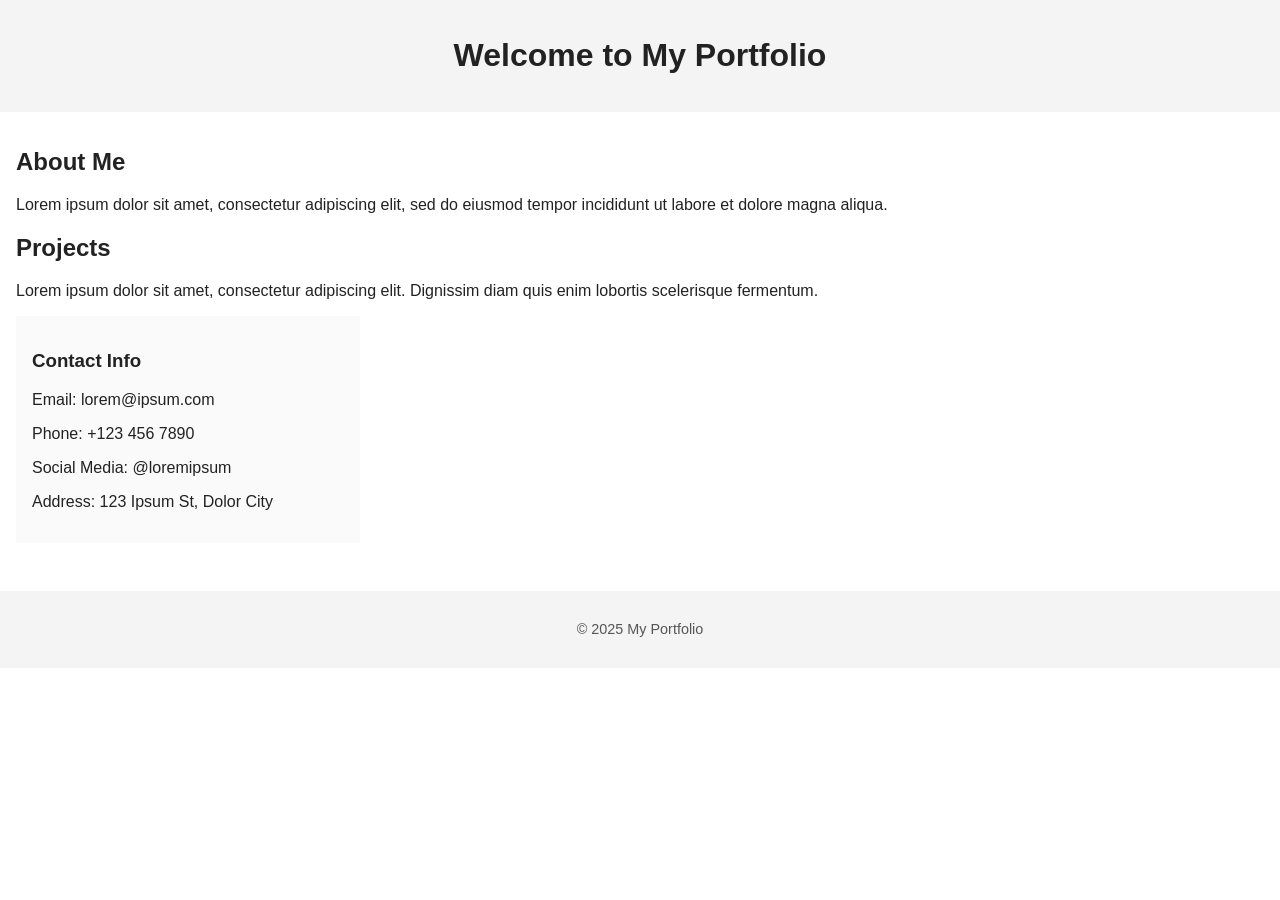
==== 07-js_html_css_dom/project_draft/index.html @ 596f8c37 "created portfolio craft" ====
<!DOCTYPE html>
<html lang="en">
<head>
  <meta charset="UTF-8" />
  <meta name="viewport" content="width=device-width, initial-scale=1.0"/>
  <title>My Portfolio</title>
  <link rel="stylesheet" href="style.css">
</head>
<body>
    <header>
        <h1>Welcome to My Portfolio</h1>
    </header>

    <main>
        <section class="main-content">
            <h2>About Me</h2>
            <p>Lorem ipsum dolor sit amet, consectetur adipiscing elit, sed do eiusmod tempor incididunt ut labore et dolore magna aliqua.</p>

        <h2>Projects</h2>
            <p>Lorem ipsum dolor sit amet, consectetur adipiscing elit. Dignissim diam quis enim lobortis scelerisque fermentum.</p>
        </section>

        <aside class="sidebar">
            <h3>Contact Info</h3>
            <p>Email: lorem@ipsum.com</p>
            <p>Phone: +123 456 7890</p>
            <p>Social Media: @loremipsum</p>
            <p>Address: 123 Ipsum St, Dolor City</p>
        </aside>
    </main>

    <footer>
        <p>&copy; 2025 My Portfolio</p>
    </footer>
</body>
</html>
---- 07-js_html_css_dom/project_draft/style.css ----
html {
  font-size: 16px;
}

body {
  margin: 0;
  font-family: Arial, sans-serif;
  background-color: #ffffff;
  color: #222222;
}

header, footer {
  background-color: #f4f4f4;
  text-align: center;
  padding: 1rem;
}

main {
  display: flex;
  flex-wrap: wrap;
  padding: 1rem;
}

.main-content {
  flex: 0 0 75%;
  padding-right: 1rem;
}

.sidebar {
  flex: 0 0 25%;
  background-color: #fafafa;
  padding: 1rem;
}

footer {
  margin-top: 2rem;
  font-size: 0.9rem;
  color: #555;
}
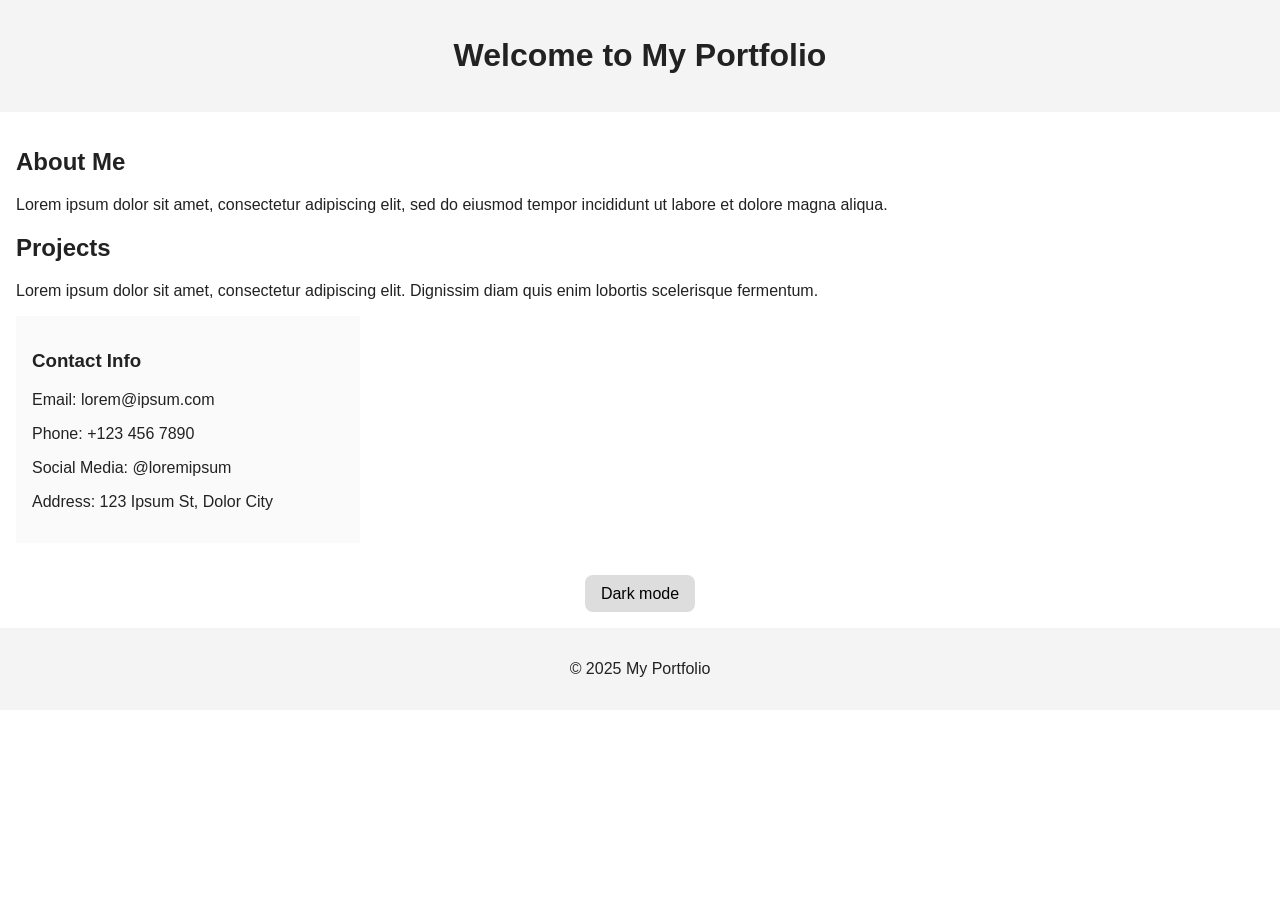
==== commit 874a5dae: "add dark mode btn" ====
--- a/07-js_html_css_dom/project_draft/index.html
+++ b/07-js_html_css_dom/project_draft/index.html
@@ -29,8 +29,21 @@
         </aside>
     </main>
 
+    <button id="mainBtn">Dark mode</button>
+
     <footer>
         <p>&copy; 2025 My Portfolio</p>
     </footer>
+
+    <script>
+        const btn = document.getElementById('mainBtn');
+        btn.addEventListener('click', () => {
+            document.body.classList.toggle('dark-mode');
+            btn.textContent = document.body.classList.contains('dark-mode') ? 'Light mode' : 'Dark mode';
+            console.log("The button was clicked!")
+        });
+    </script>
 </body>
 </html>
+
+
--- a/07-js_html_css_dom/project_draft/style.css
+++ b/07-js_html_css_dom/project_draft/style.css
@@ -32,8 +32,38 @@
   padding: 1rem;
 }
 
-footer {
-  margin-top: 2rem;
-  font-size: 0.9rem;
-  color: #555;
+#mainBtn {
+  display: block;
+  margin: 1rem auto;
+  padding: 0.6rem 1rem;
+  font-size: 1rem;
+  cursor: pointer;
+  border: none;
+  border-radius: 0.5rem;
+  background-color: #ddd;
+  transition: background-color 0.3s;
 }
+
+#mainBtn:hover {
+  background-color: #ccc;
+}
+
+/* Dark mode styles */
+.dark-mode {
+  background-color: #1e1e1e;
+  color: #f5f5f5;
+}
+
+.dark-mode header,
+.dark-mode footer {
+  background-color: #333;
+}
+
+.dark-mode .sidebar {
+  background-color: #2a2a2a;
+}
+
+.dark-mode #mainBtn {
+  background-color: #444;
+  color: #fff;
+}
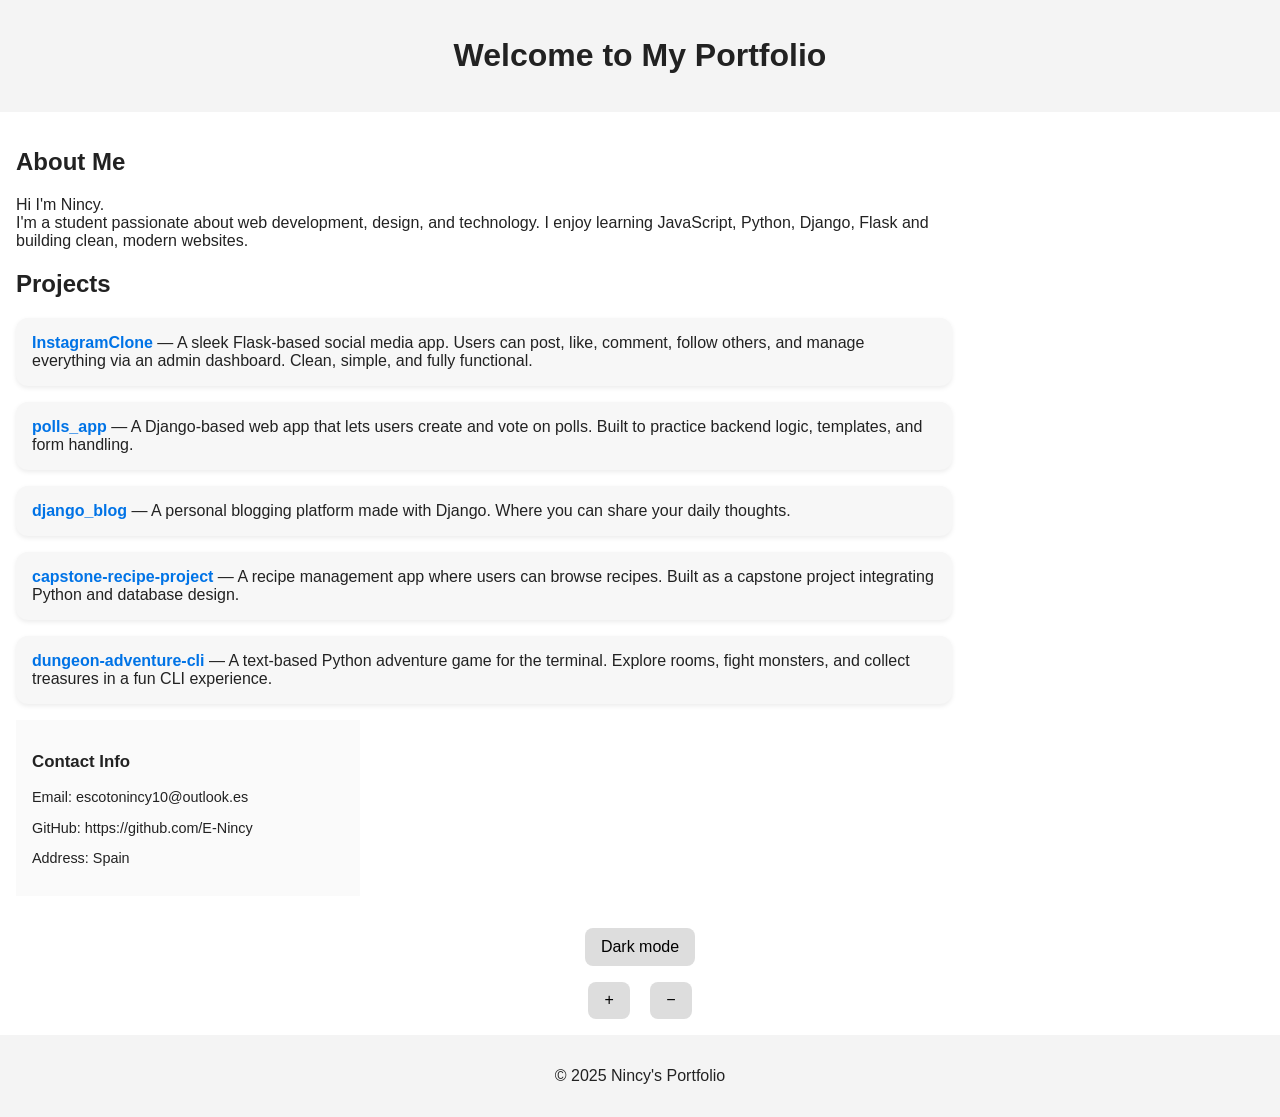
==== commit f6930d3c: "add my info and more btns" ====
--- a/07-js_html_css_dom/project_draft/index.html
+++ b/07-js_html_css_dom/project_draft/index.html
@@ -3,7 +3,7 @@
 <head>
   <meta charset="UTF-8" />
   <meta name="viewport" content="width=device-width, initial-scale=1.0"/>
-  <title>My Portfolio</title>
+  <title>Nincy's Portfolio</title>
   <link rel="stylesheet" href="style.css">
 </head>
 <body>
@@ -14,33 +14,63 @@
     <main>
         <section class="main-content">
             <h2>About Me</h2>
-            <p>Lorem ipsum dolor sit amet, consectetur adipiscing elit, sed do eiusmod tempor incididunt ut labore et dolore magna aliqua.</p>
+            <p>Hi I'm Nincy. <br>
+                I'm a student passionate about web development, design, and technology. I enjoy learning JavaScript, Python, Django, Flask and building clean, modern websites.</p>
 
-        <h2>Projects</h2>
-            <p>Lorem ipsum dolor sit amet, consectetur adipiscing elit. Dignissim diam quis enim lobortis scelerisque fermentum.</p>
+            <h2>Projects</h2>
+            <ul class="projects">
+            <li><strong><a href="https://github.com/E-Nincy/InstagramClone" target="_blank">InstagramClone</a></strong> — A sleek Flask-based social media app. Users can post, like, comment, follow others, and manage everything via an admin dashboard. Clean, simple, and fully functional.</li>
+            <li><strong><a href="https://github.com/E-Nincy/polls_app" target="_blank">polls_app</a></strong> — A Django-based web app that lets users create and vote on polls. Built to practice backend logic, templates, and form handling.</li>
+            <li><strong><a href="https://github.com/E-Nincy/django_blog" target="_blank">django_blog</a></strong> — A personal blogging platform made with Django. Where you can share your daily thoughts.</li>
+            <li><strong><a href="https://github.com/E-Nincy/capstone-recipe-project" target="_blank">capstone-recipe-project</a></strong> — A recipe management app where users can browse recipes. Built as a capstone project integrating Python and database design.</li>
+            <li><strong><a href="https://github.com/E-Nincy/dungeon-adventure-cli" target="_blank">dungeon-adventure-cli</a></strong> — A text-based Python adventure game for the terminal. Explore rooms, fight monsters, and collect treasures in a fun CLI experience.</li>
+            </ul>
         </section>
 
         <aside class="sidebar">
             <h3>Contact Info</h3>
-            <p>Email: lorem@ipsum.com</p>
-            <p>Phone: +123 456 7890</p>
-            <p>Social Media: @loremipsum</p>
-            <p>Address: 123 Ipsum St, Dolor City</p>
+            <p>Email: escotonincy10@outlook.es</p>
+            <p>GitHub: https://github.com/E-Nincy </p>
+            <p>Address: Spain</p>
         </aside>
     </main>
 
-    <button id="mainBtn">Dark mode</button>
+    <!-- Buttonss -->
+    <div class="controls">
+        <button id="mainBtn">Dark mode</button>
+        <button id="increase">+</button>
+        <button id="decrease">−</button>
+    </div>
 
     <footer>
-        <p>&copy; 2025 My Portfolio</p>
+        <p>&copy; 2025 Nincy's Portfolio</p>
     </footer>
 
     <script>
+        // Dark mode btn
         const btn = document.getElementById('mainBtn');
         btn.addEventListener('click', () => {
             document.body.classList.toggle('dark-mode');
-            btn.textContent = document.body.classList.contains('dark-mode') ? 'Light mode' : 'Dark mode';
-            console.log("The button was clicked!")
+            btn.textContent = document.body.classList.contains('dark-mode')
+                ? 'Light mode'
+                : 'Dark mode';
+        });
+
+        // Text size controls
+        const increaseBtn = document.getElementById('increase');
+        const decreaseBtn = document.getElementById('decrease');
+        let currentSize = 16;
+
+        increaseBtn.addEventListener('click', () => {
+            currentSize += 1;
+            document.documentElement.style.fontSize = `${currentSize}px`;
+        });
+
+        decreaseBtn.addEventListener('click', () => {
+            if (currentSize > 10) {
+                currentSize -= 1;
+                document.documentElement.style.fontSize = `${currentSize}px`;
+            }
         });
     </script>
 </body>
--- a/07-js_html_css_dom/project_draft/style.css
+++ b/07-js_html_css_dom/project_draft/style.css
@@ -7,6 +7,7 @@
   font-family: Arial, sans-serif;
   background-color: #ffffff;
   color: #222222;
+  font-size: 1rem;
 }
 
 header, footer {
@@ -24,12 +25,14 @@
 .main-content {
   flex: 0 0 75%;
   padding-right: 1rem;
+  font-size: 1rem;
 }
 
 .sidebar {
   flex: 0 0 25%;
   background-color: #fafafa;
   padding: 1rem;
+  font-size: 0.9rem; /* un poco más pequeño, pero escalable */
 }
 
 #mainBtn {
@@ -66,4 +69,66 @@
 .dark-mode #mainBtn {
   background-color: #444;
   color: #fff;
-}+}
+
+/* controls size */
+.controls {
+  text-align: center;
+  margin: 1rem 0;
+}
+
+.controls button {
+  margin: 0 0.5rem;
+  padding: 0.6rem 1rem;
+  font-size: 1rem;
+  cursor: pointer;
+  border: none;
+  border-radius: 0.5rem;
+  background-color: #ddd;
+  transition: background-color 0.3s;
+}
+
+.controls button:hover {
+  background-color: #ccc;
+}
+
+/* === Projects section === */
+.projects {
+  list-style: none;
+  padding: 0;
+  margin: 1rem 0;
+}
+
+.projects li {
+  background-color: #f7f7f7;
+  margin-bottom: 1rem;
+  padding: 1rem;
+  border-radius: 0.75rem;
+  box-shadow: 0 2px 5px rgba(0,0,0,0.08);
+  transition: transform 0.2s ease, box-shadow 0.2s ease;
+}
+
+.projects li:hover {
+  transform: translateY(-3px);
+  box-shadow: 0 4px 10px rgba(0,0,0,0.15);
+}
+
+.projects a {
+  color: #0073e6;
+  text-decoration: none;
+  font-weight: bold;
+}
+
+.projects a:hover {
+  text-decoration: underline;
+}
+
+/* Dark mode adjustments */
+.dark-mode .projects li {
+  background-color: #2a2a2a;
+  box-shadow: 0 2px 5px rgba(255,255,255,0.1);
+}
+
+.dark-mode .projects a {
+  color: #66aaff;
+}
